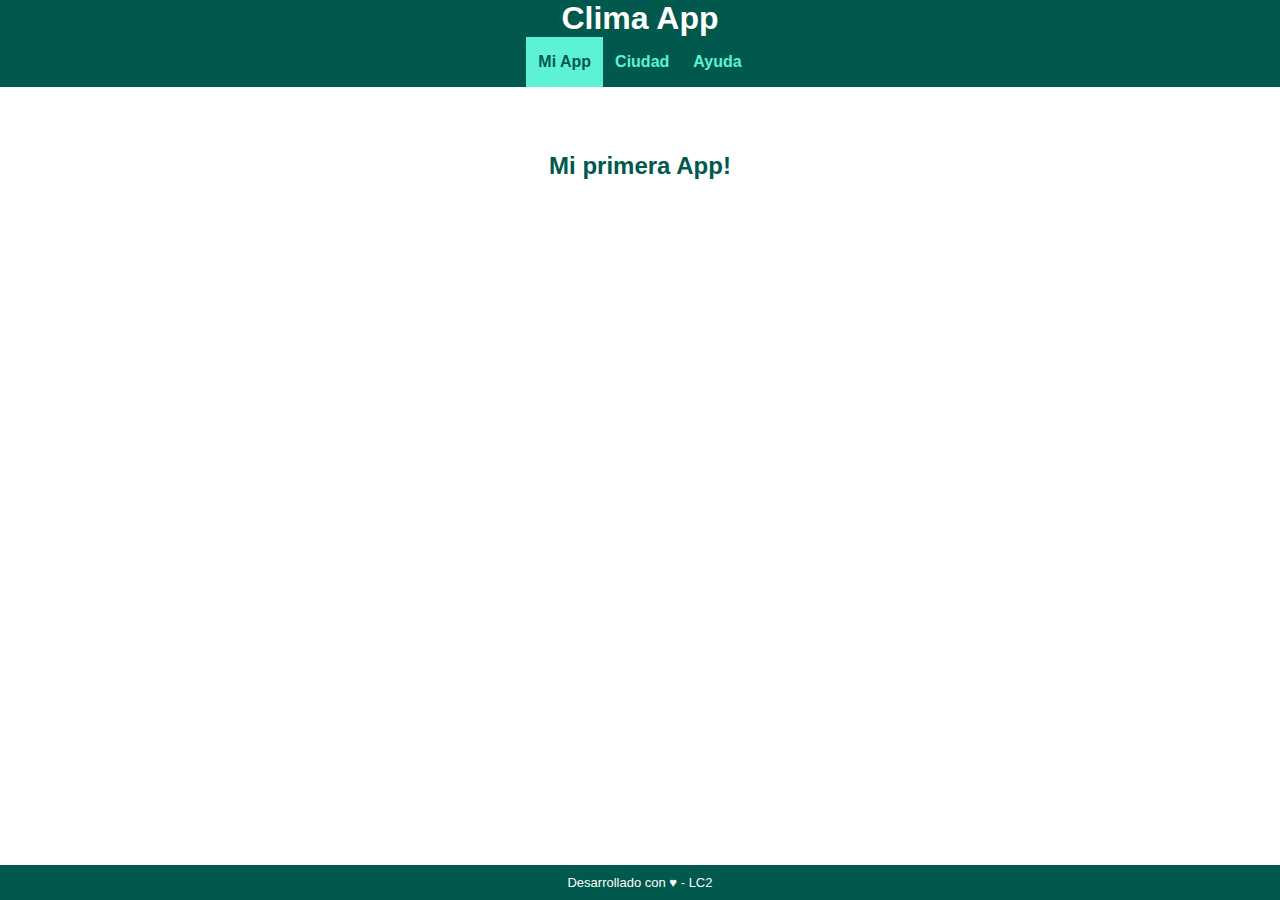
==== index.html @ da100452 "Paso 5" ====
<!DOCTYPE html>
<html lang="es">

<head>
    <meta charset="UTF-8">
    <meta name="viewport" content="width=device-width, initial-scale=1.0">
    <title>Clima app</title>
    <!-- Estilos CSS -->
    <link rel="icon" href="css/img/dom.png" type="image/x-icon">
    <link rel="stylesheet" href="css/common.css">
</head>

<body>
    <header>
        <h1>
            <span>Clima App</span>
        </h1>
        <nav>
            <ul>
                <li class="current-page"><a href="#">Mi App</a></li>
                <li><a href="/add-city.html">Ciudad</a></li>
                <li><a href="/help.html">Ayuda</a></li>
            </ul>
        </nav>
    </header>
    <!-- Contenido principal de la página -->
    <main>
        <h2>Mi primera App!</h2>
        <section id="form-city-list">
            <!-- Sección donde se debe colocar el formulario, con el select y el botón de consultar -->
        </section>
        <section id="section-weather-result">
            <!-- Sección donde se debe mostrar el clima de la ciudad -->
        </section>
    </main>
    <footer>
        <p>
            Desarrollado con ♥ - LC2
        </p>
    </footer>
</body>

</html>
---- css/common.css ----
* {
    box-sizing: border-box;
    margin: 0;
    padding: 0;
    font-family: 'Lucida Sans', 'Lucida Sans Regular', 'Lucida Grande', 'Lucida Sans Unicode', Geneva, Verdana, sans-serif;

}

:root {
    /* Declaro variables CSS con colores principales */
    --color-theme: #00594c;
    --color-active: #5df2d6;
    --color-back-active: #04957d;
    --color-gradient: linear-gradient(to right, var(--color-theme),
            var(--color-back-active));
}

body {
    height: 100%;
    width: 100%;
}

ul {
    list-style: none;
    padding: 0;
    margin: 0;
}

button,
a {
    user-select: none;
    -webkit-user-select: none;
}

header {
    position: fixed;
    top: 0;
    width: 100%;
    background: var(--color-theme);
}

nav>ul {
    display: flex;
    justify-content: space-between;
    justify-content: center;
}

nav li {
    flex:
        0 0 auto;
}

nav li a {
    display: block;
    padding: 16px 12px;
    text-align: center;
    text-decoration: none;
    font-size: 1em;
    font-weight: bold;
    color: var(--color-active);
}

nav li.current-page a {
    color: var(--color-theme);
    background-color: var(--color-active);
    pointer-events: none;
}

main {
    margin-top: 120px;
    overflow: auto;
    padding: 16px;
    padding-bottom: 60px;
    height: calc(100% - 120px);
}

h1 {
    text-align: center;
    margin:
        0;
    color: white;
}

h1>img {
    width: 70px;
    vertical-align: middle;
}

h2 {
    color: var(--color-theme);
    margin: 16px 0;
    text-align: center;
}

h3 {
    color: var(--color-theme);
    margin: 8px 0;
}

main section {
    display: flex;
    justify-content: space-around;
}

footer {
    position: fixed;
    bottom: 0px;
    background: var(--color-theme);
    width: 100%;
    text-align: center;
    padding-top: 10px;
    padding-bottom: 10px;
}

footer p {
    font-size: small;
    color: white;
}

nav li a {
    display: block;
    padding: 16px 12px;
    text-align: center;
    text-decoration: none;
    font-size: 1em;
    font-weight: bold;
    color: var(--color-active);
}

nav li.current-page a {
    color: var(--color-theme);
    background-color: var(--color-active);
    pointer-events: none;
}

main {
    margin-top: 120px;
    overflow: auto;
    padding: 16px;
    padding-bottom: 60px;
    height: calc(100% - 120px);
}

h1 {
    text-align: center;
    margin: 0;
    color: white;
}

h1>img {
    width: 70px;
    vertical-align: middle;
}

h2 {
    color: var(--color-theme);
    margin: 16px 0;
    text-align: center;
}

h3 {
    color: var(--color-theme);
    margin: 8px 0;
}

main section {
    display: flex;
    justify-content: space-around;
}

footer {
    position: fixed;
    bottom: 0px;
    background: var(--color-theme);
    width: 100%;
    text-align: center;
    padding-top: 10px;
    padding-bottom: 10px;
}

footer p {
    font-size: small;
    color: white;
}
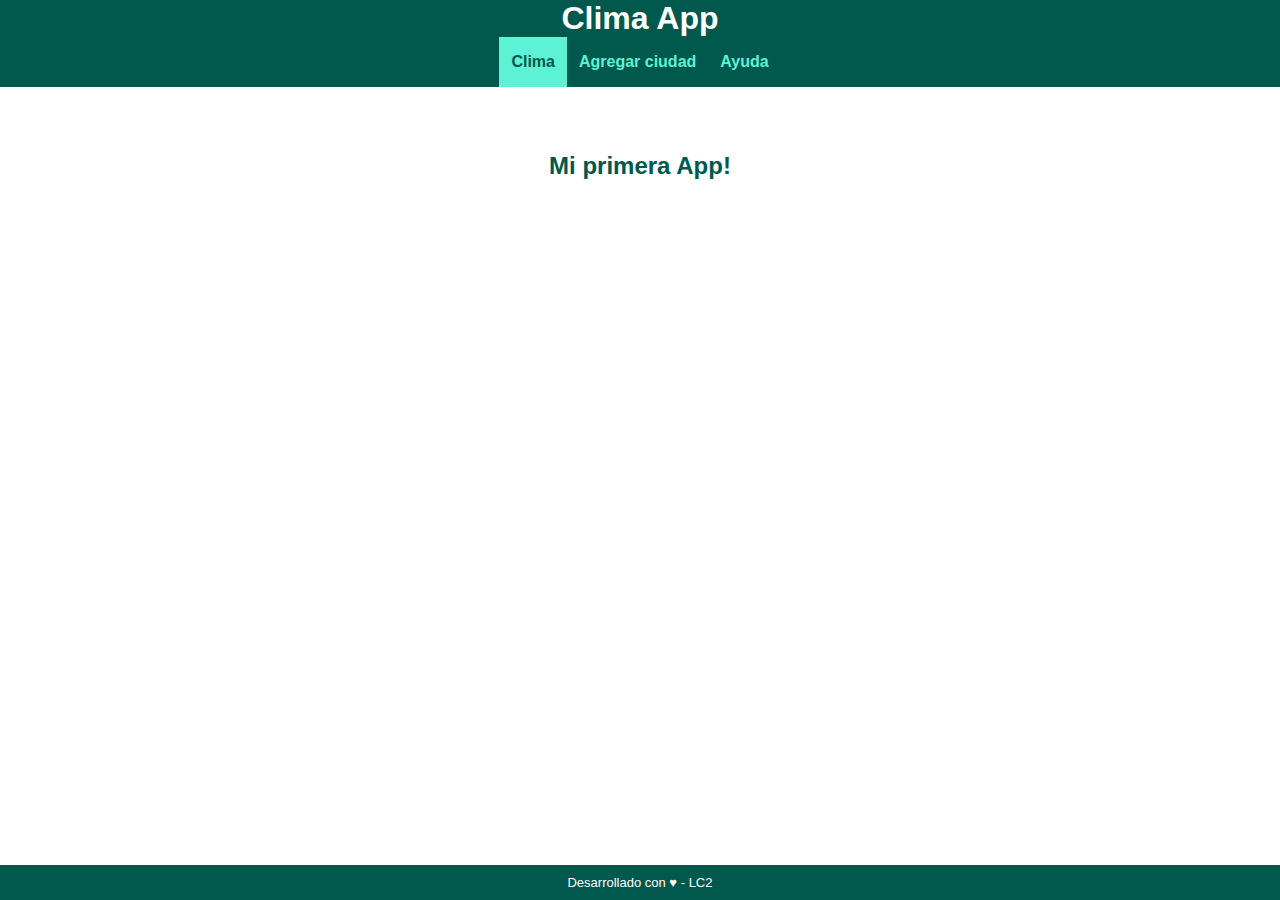
==== commit 18304ef6: "Paso5" ====
--- a/index.html
+++ b/index.html
@@ -17,8 +17,8 @@
         </h1>
         <nav>
             <ul>
-                <li class="current-page"><a href="#">Mi App</a></li>
-                <li><a href="/add-city.html">Ciudad</a></li>
+                <li class="current-page"><a href="#">Clima</a></li>
+                <li><a href="/add-city.html">Agregar ciudad</a></li>
                 <li><a href="/help.html">Ayuda</a></li>
             </ul>
         </nav>
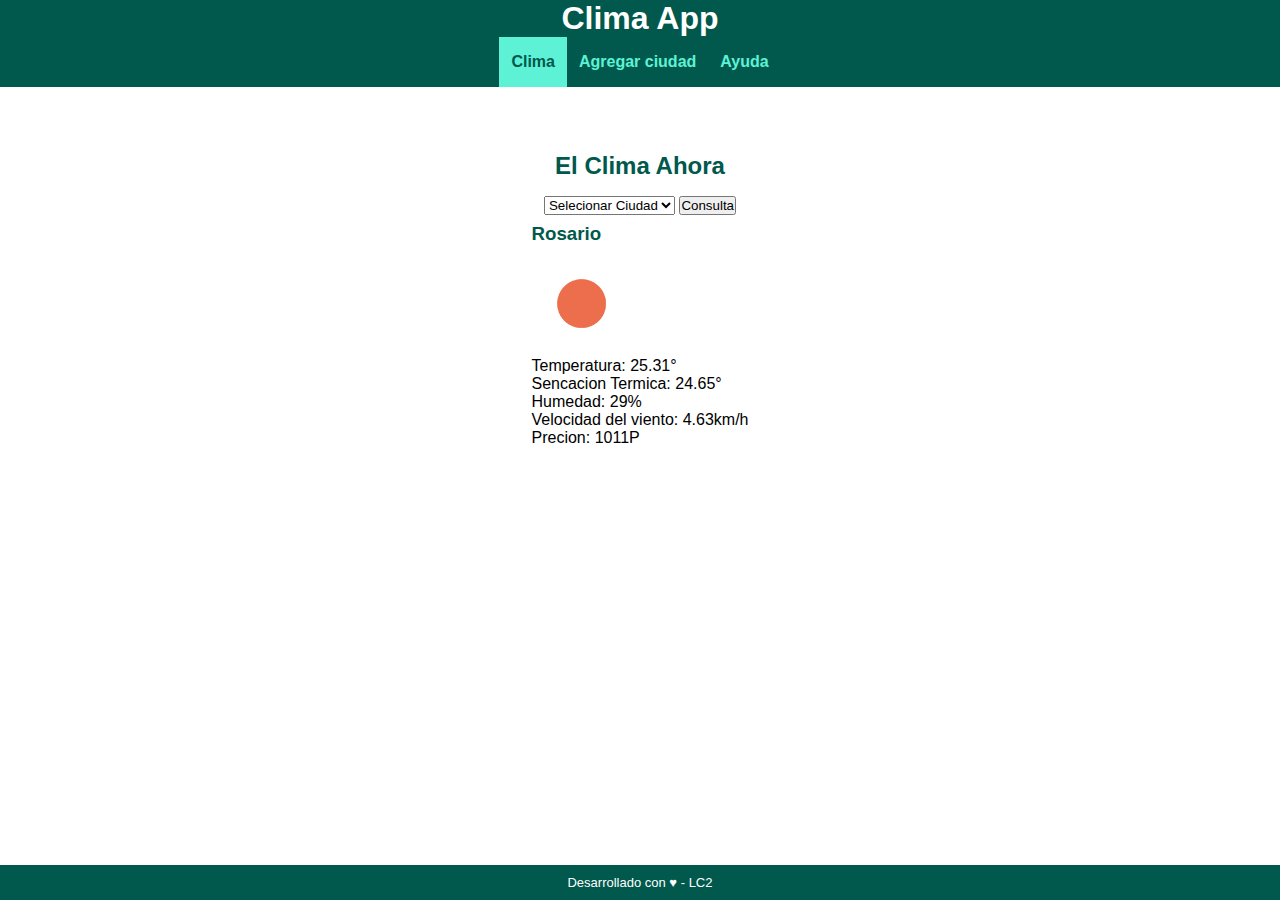
==== commit 1f18710c: "Paso 6 terminado" ====
--- a/index.html
+++ b/index.html
@@ -17,7 +17,7 @@
         </h1>
         <nav>
             <ul>
-                <li class="current-page"><a href="#">Clima</a></li>
+                <li class="current-page"><a href="/index.html">Clima</a></li>
                 <li><a href="/add-city.html">Agregar ciudad</a></li>
                 <li><a href="/help.html">Ayuda</a></li>
             </ul>
@@ -25,12 +25,32 @@
     </header>
     <!-- Contenido principal de la página -->
     <main>
-        <h2>Mi primera App!</h2>
+        <h2>El Clima Ahora</h2>
         <section id="form-city-list">
             <!-- Sección donde se debe colocar el formulario, con el select y el botón de consultar -->
+            <form action="">
+                
+                <select name="Selecionable" id="Selecionable">
+                    <option value="Selecionar Ciudad" disabled - selected>Selecionar Ciudad</option>
+                    <option value="Rosario">Rosario</option>
+                    <option value="Rafaela">Rafaela</option>
+                </select>
+                <button>Consulta</button>
+
+
+            </form>
         </section>
         <section id="section-weather-result">
             <!-- Sección donde se debe mostrar el clima de la ciudad -->
+            <div class="card" id="card">
+                <h3>Rosario</h3>
+                   <img src="/css/img/circulo.png" alt="">
+                   <p>Temperatura: 25.31°</p>
+                   <p>Sencacion Termica: 24.65°</p>
+                   <p>Humedad: 29%</p>
+                   <p>Velocidad del viento: 4.63km/h</p>
+                   <p>Precion: 1011P</p>
+            </div>
         </section>
     </main>
     <footer>
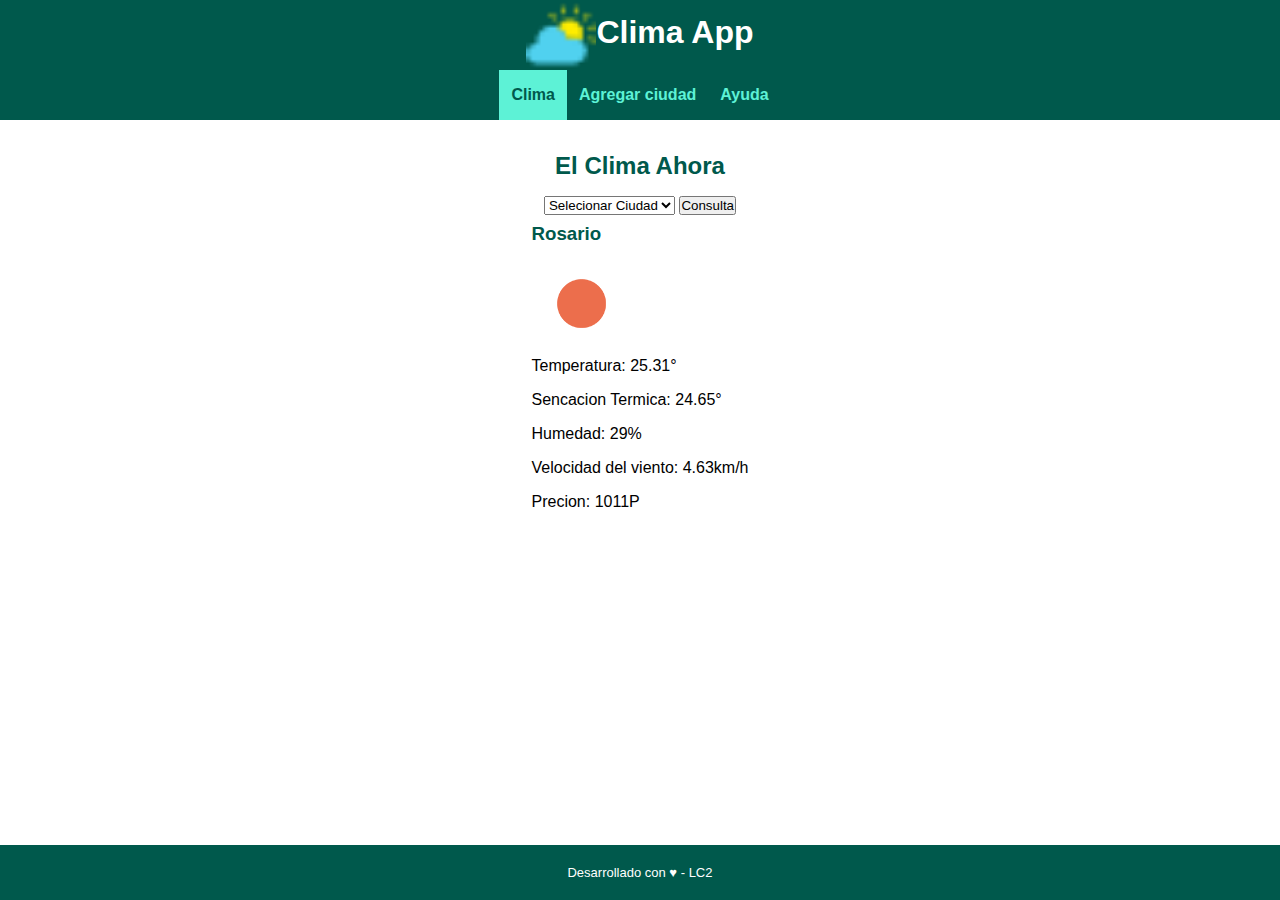
==== commit 83b320c0: "2" ====
--- a/index.html
+++ b/index.html
@@ -13,7 +13,7 @@
 <body>
     <header>
         <h1>
-            <span>Clima App</span>
+            <img src="/css/img/dom.png"><span>Clima App</span>
         </h1>
         <nav>
             <ul>
--- a/css/common.css
+++ b/css/common.css
@@ -181,4 +181,21 @@
 footer p {
     font-size: small;
     color: white;
+}
+
+main p {
+    margin-bottom: 16px;
+}
+
+/* Media Query: Estilos a aplicar sólo en pantallas mayores a 400px */
+@media (min-width: 400px) {
+    main {
+        padding-left: 10%;
+        padding-right: 10%;
+    }
+
+    footer {
+        padding-top: 20px;
+        padding-bottom: 20px;
+    }
 }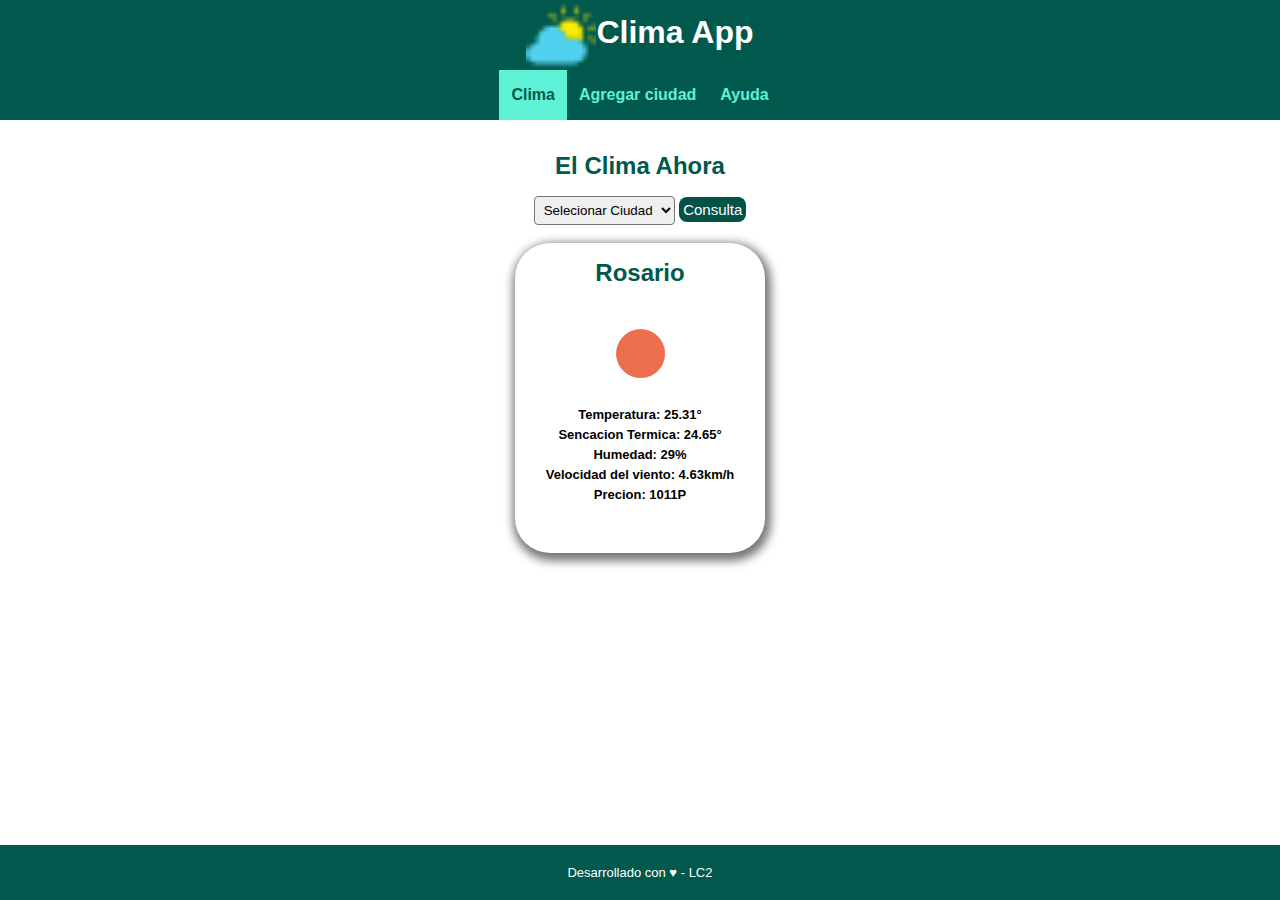
==== commit c45861e9: "Etapa 2" ====
--- a/index.html
+++ b/index.html
@@ -6,7 +6,7 @@
     <meta name="viewport" content="width=device-width, initial-scale=1.0">
     <title>Clima app</title>
     <!-- Estilos CSS -->
-    <link rel="icon" href="css/img/dom.png" type="image/x-icon">
+    <link rel="icon" href="css/img/dom.png" type="imhage/x-icon">
     <link rel="stylesheet" href="css/common.css">
 </head>
 
@@ -25,34 +25,39 @@
     </header>
     <!-- Contenido principal de la página -->
     <main>
+        
         <h2>El Clima Ahora</h2>
         <section id="form-city-list">
             <!-- Sección donde se debe colocar el formulario, con el select y el botón de consultar -->
-            <form action="">
-                
+            <form>
                 <select name="Selecionable" id="Selecionable">
                     <option value="Selecionar Ciudad" disabled - selected>Selecionar Ciudad</option>
                     <option value="Rosario">Rosario</option>
                     <option value="Rafaela">Rafaela</option>
                 </select>
                 <button>Consulta</button>
-
-
-            </form>
+            </form>   
         </section>
+        <br>
         <section id="section-weather-result">
             <!-- Sección donde se debe mostrar el clima de la ciudad -->
             <div class="card" id="card">
-                <h3>Rosario</h3>
+                <center>
+                <h2>Rosario</h2>
                    <img src="/css/img/circulo.png" alt="">
-                   <p>Temperatura: 25.31°</p>
-                   <p>Sencacion Termica: 24.65°</p>
-                   <p>Humedad: 29%</p>
-                   <p>Velocidad del viento: 4.63km/h</p>
-                   <p>Precion: 1011P</p>
+                   <b><p>Temperatura: 25.31°</p></b>
+                   <b><p>Sencacion Termica: 24.65°</p></b>
+                   <b><p>Humedad: 29%</p></b>
+                   <b><p>Velocidad del viento: 4.63km/h</p></b>
+                   <b><p>Precion: 1011P</p></b>
+                </center>
             </div>
         </section>
+        <br>
+        <br>
+        
     </main>
+
     <footer>
         <p>
             Desarrollado con ♥ - LC2
--- a/css/common.css
+++ b/css/common.css
@@ -8,11 +8,13 @@
 
 :root {
     /* Declaro variables CSS con colores principales */
-    --color-theme: #00594c;
+    --color-theme: #00594c ;
     --color-active: #5df2d6;
     --color-back-active: #04957d;
     --color-gradient: linear-gradient(to right, var(--color-theme),
             var(--color-back-active));
+    
+            
 }
 
 body {
@@ -76,8 +78,7 @@
 
 h1 {
     text-align: center;
-    margin:
-        0;
+    margin: 0;
     color: white;
 }
 
@@ -184,7 +185,8 @@
 }
 
 main p {
-    margin-bottom: 16px;
+    margin-bottom: 5px;
+    font-size: 13px; 
 }
 
 /* Media Query: Estilos a aplicar sólo en pantallas mayores a 400px */
@@ -198,4 +200,28 @@
         padding-top: 20px;
         padding-bottom: 20px;
     }
-}+}
+
+.card{
+
+    border-style: solid;
+    border-radius: 35px;
+    border-width: 0px;
+    box-shadow: 2px 4px 10px 4px #777; 
+    width: 250px;
+    height: 310px;    
+}
+
+button{
+    color: white;
+    background-color:#035246;
+    border-radius: 8px;
+    padding: 4px;   
+    font-size: 15px;
+    border-width: 0px;
+}
+
+#Selecionable{
+    border-radius: 4px;
+    padding: 5px;
+}
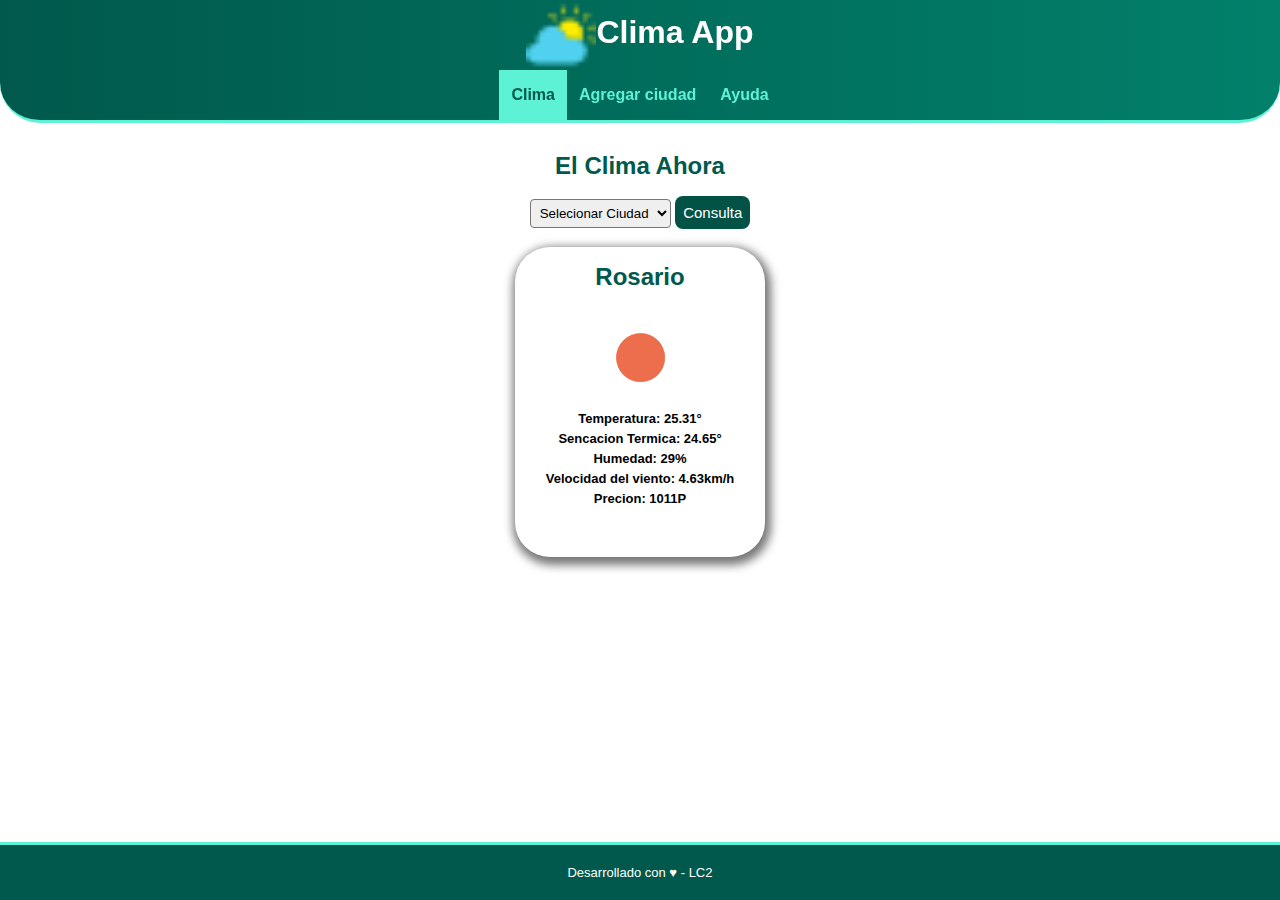
==== commit 601b9724: "seguir" ====
--- a/index.html
+++ b/index.html
@@ -57,12 +57,11 @@
         <br>
         
     </main>
-
     <footer>
         <p>
             Desarrollado con ♥ - LC2
         </p>
-    </footer>
+   </footer>
 </body>
 
 </html>--- a/css/common.css
+++ b/css/common.css
@@ -38,8 +38,16 @@
     position: fixed;
     top: 0;
     width: 100%;
-    background: var(--color-theme);
-}
+    background: linear-gradient(to right, #00594c, rgb(1, 128, 106) );
+    border-bottom-left-radius: 40px;
+    border-bottom-right-radius: 40px;
+    border-style: solid;
+    border-color: #5df2d6;
+    border-top: 0px;
+    border-left: 0px;
+    border-right: 0px;
+  
+}   
 
 nav>ul {
     display: flex;
@@ -111,6 +119,11 @@
     text-align: center;
     padding-top: 10px;
     padding-bottom: 10px;
+    border-style: solid;
+    border-top-color:#5df2d6;
+    border-bottom: 0px;
+    border-right: 0px;
+    border-left: 0px;
 }
 
 footer p {
@@ -184,7 +197,7 @@
     color: white;
 }
 
-main p {
+.card p{
     margin-bottom: 5px;
     font-size: 13px; 
 }
@@ -203,7 +216,7 @@
 }
 
 .card{
-
+    
     border-style: solid;
     border-radius: 35px;
     border-width: 0px;
@@ -216,7 +229,7 @@
     color: white;
     background-color:#035246;
     border-radius: 8px;
-    padding: 4px;   
+    padding: 8px;   
     font-size: 15px;
     border-width: 0px;
 }
@@ -225,3 +238,22 @@
     border-radius: 4px;
     padding: 5px;
 }
+
+.opciones p{
+    margin-bottom: 30px;
+    border-style: solid;
+    border-width: 0px;    
+    border-radius: 18px;
+    width: 450px;
+    padding: 15px;
+    color: white;
+}
+
+#ciudad{
+    border-radius: 4px;
+    padding: 5px;
+    margin-bottom: 10px;
+}
+.Ayuda{
+    border-radius: 4px;
+}